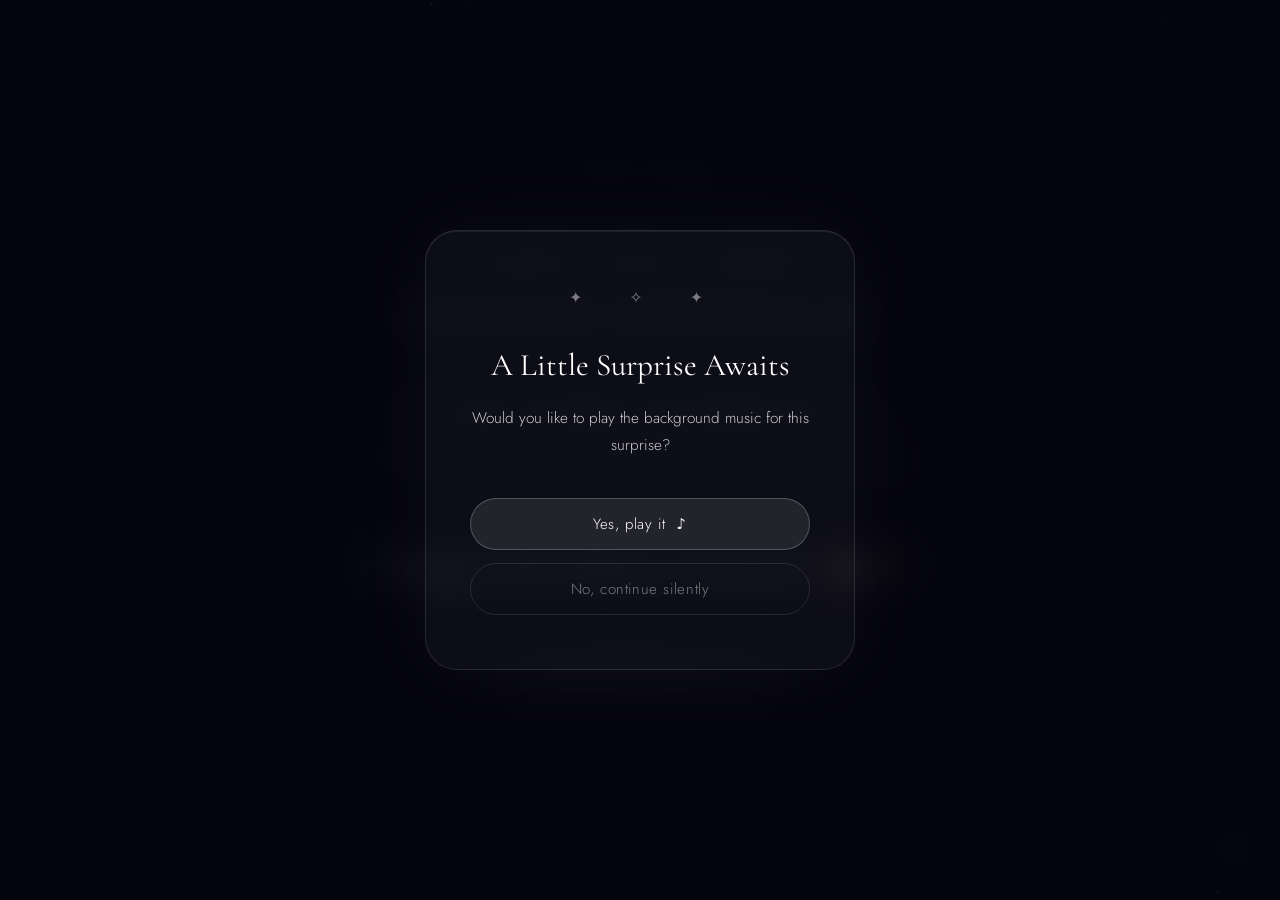
==== index.html @ 8fff5134 "Initial upload" ====
<!DOCTYPE html>
<html lang="en">
<head>
  <meta charset="UTF-8" />
  <meta name="viewport" content="width=device-width, initial-scale=1.0" />
  <title>Happy Birthday, Dayana ✨</title>
  <link rel="stylesheet" href="css/global.css" />
  <link rel="stylesheet" href="css/page1-intro.css" />
</head>
<body>

  <!-- Background layers -->
  <canvas id="starCanvas"></canvas>
  <div id="dovesLayer"></div>
  <div id="heartsLayer" class="hearts-layer"></div>

  <!-- Page transition overlay -->
  <div id="pageTransition"></div>

  <!-- Music modal (shown once per session) -->
  <div id="musicModal">
    <div class="modal-box">
      <p class="modal-stars-row">✦ &nbsp; ✧ &nbsp; ✦</p>
      <h2 class="modal-title">A Little Surprise Awaits</h2>
      <p class="modal-body">Would you like to play the background music for this surprise?</p>
      <div class="modal-btns">
        <button id="btnPlayMusic" class="btn btn-solid">Yes, play it &nbsp;♪</button>
        <button id="btnSkipMusic" class="btn btn-ghost">No, continue silently</button>
      </div>
    </div>
  </div>

  <!-- Hidden audio (present on every page for continuity) -->
  <audio id="bgMusic" preload="auto"></audio>

  <!-- Music toggle -->
  <button id="musicToggle" aria-label="Toggle music">♪</button>

  <!-- ══════════════════════════════════════════
       PAGE 1 — INTRO CONTENT
       ══════════════════════════════════════════ -->
  <main class="intro-wrapper">

    <span class="badge intro-badge">✦ &nbsp; a birthday surprise &nbsp; ✦</span>

    <div class="intro-lines">
      <p class="intro-line l1">I wanted to wish you normally…</p>
      <p class="intro-line l2">but you are not a normal person to me.</p>

      <div class="divider-line intro-divider"></div>

      <p class="intro-line l3">So I made something a little different for you.</p>
      <p class="intro-line l4">I think you'll enjoy these 3–4 minutes of my birthday gift, girl 💫</p>
    </div>

    <div class="bday-block">
      <p class="bday-text">Happy Birthday, Dayana</p>
      <span class="bday-emojis">🎂✨</span>
    </div>

    <!-- data-nav tells shared.js where to navigate -->
    <button class="btn btn-glow intro-cta" data-nav="page2-survey.html">
      Take Your Survey &nbsp;<span class="arrow">→</span>
    </button>

  </main>

  <script src="js/shared.js"></script>
  <script>
    bootShared({ hearts: true, heartCount: 6 });
  </script>
</body>
</html>
---- css/global.css ----
/* ============================================================
   global.css — Shared styles for ALL pages
   Birthday Surprise · Monic Dayana
   ============================================================ */

@import url('https://fonts.googleapis.com/css2?family=Cormorant+Garamond:ital,wght@0,300;0,400;0,600;1,300;1,400&family=Jost:wght@200;300;400;500&display=swap');

/* ─── DESIGN TOKENS ─────────────────────────────────────── */
:root {
  --bg:             #05050f;
  --bg-card:        rgba(255, 255, 255, 0.04);
  --white:          #ffffff;
  --soft:           rgba(255, 255, 255, 0.78);
  --softer:         rgba(255, 255, 255, 0.45);
  --softest:        rgba(255, 255, 255, 0.12);
  --glass-border:   rgba(255, 255, 255, 0.10);
  --glow-sm:        0 0 20px rgba(255, 255, 255, 0.06);
  --glow-md:        0 0 48px rgba(255, 255, 255, 0.08);
  --glow-lg:        0 0 80px rgba(255, 255, 255, 0.04);
  --radius:         20px;
  --radius-lg:      32px;
  --radius-pill:    100px;
  --font-display:   'Cormorant Garamond', Georgia, serif;
  --font-body:      'Jost', system-ui, sans-serif;
  --ease-smooth:    cubic-bezier(0.4, 0, 0.2, 1);
  --ease-bounce:    cubic-bezier(0.16, 1, 0.3, 1);
}

/* ─── RESET ─────────────────────────────────────────────── */
*, *::before, *::after {
  box-sizing: border-box;
  margin: 0;
  padding: 0;
}

html {
  -webkit-text-size-adjust: 100%;
  scroll-behavior: smooth;
}

body {
  background: var(--bg);
  color: var(--white);
  font-family: var(--font-body);
  font-weight: 300;
  min-height: 100dvh;
  overflow-x: hidden;
  line-height: 1.6;
  position: relative;
}

img, video { max-width: 100%; display: block; }
button { cursor: pointer; font-family: inherit; }
a { color: inherit; text-decoration: none; }

/* ─── STAR CANVAS (fixed background) ────────────────────── */
#starCanvas {
  position: fixed;
  inset: 0;
  width: 100%;
  height: 100%;
  pointer-events: none;
  z-index: 0;
}

/* ─── DOVES LAYER ────────────────────────────────────────── */
#dovesLayer {
  position: fixed;
  inset: 0;
  pointer-events: none;
  z-index: 1;
  overflow: hidden;
}

.dove {
  position: absolute;
  pointer-events: none;
  animation: doveGlide linear infinite;
  opacity: 0;
}

.dove svg { fill: white; }

@keyframes doveGlide {
  0%   { transform: translateX(-120px) translateY(0px);   opacity: 0;    }
  6%   { opacity: 0.16; }
  48%  { transform: translateX(48vw)   translateY(-28px); }
  94%  { opacity: 0.14; }
  100% { transform: translateX(112vw)  translateY(8px);   opacity: 0;    }
}

/* ─── FLOATING HEARTS ────────────────────────────────────── */
.hearts-layer {
  position: fixed;
  inset: 0;
  pointer-events: none;
  z-index: 2;
  overflow: hidden;
}

.fheart {
  position: absolute;
  bottom: -40px;
  color: rgba(255, 255, 255, 0.10);
  font-style: normal;
  user-select: none;
  animation: heartRise linear infinite;
}

@keyframes heartRise {
  0%   { bottom: -40px; opacity: 0;    transform: translateX(0)    rotate(-8deg);  }
  8%   { opacity: 1; }
  88%  { opacity: 0.4; }
  100% { bottom: 108vh;  opacity: 0;    transform: translateX(18px) rotate(8deg);   }
}

/* ─── MUSIC TOGGLE ───────────────────────────────────────── */
#musicToggle {
  position: fixed;
  bottom: 26px;
  right: 22px;
  z-index: 900;
  width: 46px;
  height: 46px;
  border-radius: 50%;
  border: 1px solid var(--glass-border);
  background: rgba(255, 255, 255, 0.05);
  backdrop-filter: blur(14px);
  -webkit-backdrop-filter: blur(14px);
  color: var(--softer);
  font-size: 1.15rem;
  display: flex;
  align-items: center;
  justify-content: center;
  transition: all 0.3s ease;
  box-shadow: var(--glow-sm);
}

#musicToggle:hover {
  background: rgba(255, 255, 255, 0.10);
  color: var(--white);
  box-shadow: var(--glow-md);
  transform: scale(1.07);
}

#musicToggle.muted { opacity: 0.38; }

/* ─── PAGE TRANSITION OVERLAY ────────────────────────────── */
#pageTransition {
  position: fixed;
  inset: 0;
  z-index: 800;
  background: var(--bg);
  opacity: 0;
  pointer-events: none;
  transition: opacity 0.42s ease;
}

#pageTransition.active {
  opacity: 1;
  pointer-events: all;
}

/* ─── MUSIC MODAL ────────────────────────────────────────── */
#musicModal {
  position: fixed;
  inset: 0;
  z-index: 950;
  background: rgba(5, 5, 15, 0.88);
  backdrop-filter: blur(18px);
  -webkit-backdrop-filter: blur(18px);
  display: flex;
  align-items: center;
  justify-content: center;
  padding: 24px;
  animation: fadeIn 0.55s ease both;
}

#musicModal.gone { display: none; }

.modal-box {
  background: var(--bg-card);
  border: 1px solid rgba(255, 255, 255, 0.11);
  border-radius: var(--radius-lg);
  padding: 54px 44px;
  max-width: 430px;
  width: 100%;
  text-align: center;
  box-shadow:
    0 0 80px rgba(200, 180, 255, 0.05),
    inset 0 1px 0 rgba(255, 255, 255, 0.07);
  animation: slideUp 0.7s var(--ease-bounce) both;
}

.modal-stars-row {
  letter-spacing: 8px;
  color: var(--softer);
  font-size: 1rem;
  margin-bottom: 30px;
}

.modal-title {
  font-family: var(--font-display);
  font-size: clamp(1.55rem, 5vw, 1.95rem);
  font-weight: 400;
  margin-bottom: 14px;
}

.modal-body {
  color: var(--soft);
  font-size: 0.96rem;
  line-height: 1.8;
  margin-bottom: 38px;
}

.modal-btns {
  display: flex;
  flex-direction: column;
  gap: 13px;
}

/* ─── BUTTONS ────────────────────────────────────────────── */
.btn {
  display: inline-flex;
  align-items: center;
  justify-content: center;
  gap: 8px;
  border: none;
  border-radius: var(--radius-pill);
  font-family: var(--font-body);
  font-weight: 300;
  font-size: 0.94rem;
  letter-spacing: 0.04em;
  padding: 14px 38px;
  transition: all 0.32s ease;
  position: relative;
  overflow: hidden;
  white-space: nowrap;
}

.btn-solid {
  background: rgba(255, 255, 255, 0.09);
  border: 1px solid rgba(255, 255, 255, 0.22);
  color: var(--white);
  backdrop-filter: blur(8px);
}

.btn-solid:hover {
  background: rgba(255, 255, 255, 0.17);
  border-color: rgba(255, 255, 255, 0.42);
  transform: translateY(-2px);
  box-shadow: 0 8px 28px rgba(255, 255, 255, 0.07);
}

.btn-ghost {
  background: transparent;
  border: 1px solid rgba(255, 255, 255, 0.11);
  color: var(--softer);
}

.btn-ghost:hover {
  border-color: rgba(255, 255, 255, 0.28);
  color: var(--soft);
  transform: translateY(-1px);
}

.btn-glow {
  background: rgba(255, 255, 255, 0.07);
  border: 1px solid rgba(255, 255, 255, 0.20);
  color: var(--white);
  letter-spacing: 0.09em;
  font-size: 0.88rem;
  text-transform: uppercase;
  padding: 15px 46px;
  box-shadow:
    0 0 22px rgba(255, 255, 255, 0.04),
    inset 0 1px 0 rgba(255, 255, 255, 0.09);
}

.btn-glow:hover {
  background: rgba(255, 255, 255, 0.13);
  border-color: rgba(255, 255, 255, 0.42);
  box-shadow:
    0 0 44px rgba(255, 255, 255, 0.10),
    0 4px 22px rgba(255, 255, 255, 0.06),
    inset 0 1px 0 rgba(255, 255, 255, 0.16);
  transform: translateY(-3px);
}

.btn-sm { padding: 10px 22px; font-size: 0.86rem; }

/* ─── UTILITY ────────────────────────────────────────────── */
.hidden { display: none !important; }

.badge {
  font-size: 0.70rem;
  letter-spacing: 0.22em;
  color: var(--softer);
  text-transform: uppercase;
  display: block;
}

.divider-line {
  width: 56px;
  height: 1px;
  background: linear-gradient(90deg, transparent, rgba(255,255,255,0.28), transparent);
  margin: 0 auto;
}

/* ─── KEYFRAMES ──────────────────────────────────────────── */
@keyframes fadeIn {
  from { opacity: 0; }
  to   { opacity: 1; }
}

@keyframes fadeInUp {
  from { opacity: 0; transform: translateY(22px); }
  to   { opacity: 1; transform: translateY(0); }
}

@keyframes slideUp {
  from { opacity: 0; transform: translateY(38px) scale(0.97); }
  to   { opacity: 1; transform: translateY(0)    scale(1);    }
}

@keyframes pulse {
  0%, 100% { opacity: 1; transform: scale(1);    }
  50%       { opacity: 0.7; transform: scale(1.05); }
}

@keyframes glowPulse {
  0%, 100% { box-shadow: 0 0 24px rgba(255,255,255,0.06); }
  50%       { box-shadow: 0 0 48px rgba(255,255,255,0.14); }
}

/* ─── SCROLLBAR ──────────────────────────────────────────── */
::-webkit-scrollbar { width: 4px; }
::-webkit-scrollbar-track { background: transparent; }
::-webkit-scrollbar-thumb { background: rgba(255,255,255,0.10); border-radius: 100px; }

::selection { background: rgba(255,255,255,0.14); color: var(--white); }

/* ─── RESPONSIVE ─────────────────────────────────────────── */
@media (max-width: 600px) {
  .modal-box { padding: 38px 22px; }
  .btn-glow  { padding: 13px 32px; }
}
---- css/page1-intro.css ----
/* ============================================================
   page1-intro.css — Styles specific to the Intro / Greeting page
   Birthday Surprise · Monic Dayana
   ============================================================ */

/* ─── LAYOUT ─────────────────────────────────────────────── */
.intro-wrapper {
  position: relative;
  z-index: 10;
  min-height: 100dvh;
  display: flex;
  flex-direction: column;
  align-items: center;
  justify-content: center;
  text-align: center;
  padding: 48px 24px 80px;
  gap: 0;
}

/* ─── BADGE ──────────────────────────────────────────────── */
.intro-badge {
  margin-bottom: 52px;
  animation: fadeInUp 0.8s 0.3s ease both;
}

/* ─── LINES ──────────────────────────────────────────────── */
.intro-lines {
  margin-bottom: 52px;
}

.intro-line {
  font-family: var(--font-display);
  font-size: clamp(1.25rem, 4.4vw, 1.9rem);
  font-weight: 300;
  line-height: 1.65;
  color: var(--soft);
  margin-bottom: 4px;
}

.l1 { animation: fadeInUp 0.9s 0.5s  ease both; font-style: italic; }
.l2 { animation: fadeInUp 0.9s 0.72s ease both; color: var(--white); font-weight: 400; }
.l3 { animation: fadeInUp 0.9s 1.05s ease both; font-style: italic; margin-top: 4px; }
.l4 {
  animation: fadeInUp 0.9s 1.28s ease both;
  font-size: clamp(0.95rem, 3vw, 1.28rem);
  color: var(--softer);
  margin-top: 6px;
}

.intro-divider {
  margin: 22px auto;
  animation: fadeIn 0.8s 0.95s ease both;
}

/* ─── BIRTHDAY HIGHLIGHT ─────────────────────────────────── */
.bday-block {
  display: flex;
  align-items: center;
  justify-content: center;
  gap: 12px;
  flex-wrap: wrap;
  margin-bottom: 52px;
  animation: fadeInUp 0.9s 1.55s ease both;
}

.bday-text {
  font-family: var(--font-display);
  font-size: clamp(1.7rem, 6.5vw, 2.7rem);
  font-weight: 600;
  letter-spacing: 0.03em;
  color: var(--white);
  text-shadow:
    0 0 36px rgba(255, 255, 255, 0.22),
    0 0 80px rgba(210, 190, 255, 0.12);
}

.bday-emojis {
  font-size: clamp(1.4rem, 4.5vw, 2rem);
  animation: pulse 2.6s ease-in-out infinite;
}

/* ─── CTA BUTTON ─────────────────────────────────────────── */
.intro-cta {
  animation: fadeInUp 0.8s 1.85s ease both;
}

.intro-cta .arrow {
  display: inline-block;
  transition: transform 0.3s ease;
}

.intro-cta:hover .arrow { transform: translateX(5px); }

/* ─── RESPONSIVE ─────────────────────────────────────────── */
@media (max-width: 480px) {
  .bday-block      { flex-direction: column; gap: 4px; }
  .intro-wrapper   { padding: 36px 20px 72px; }
}
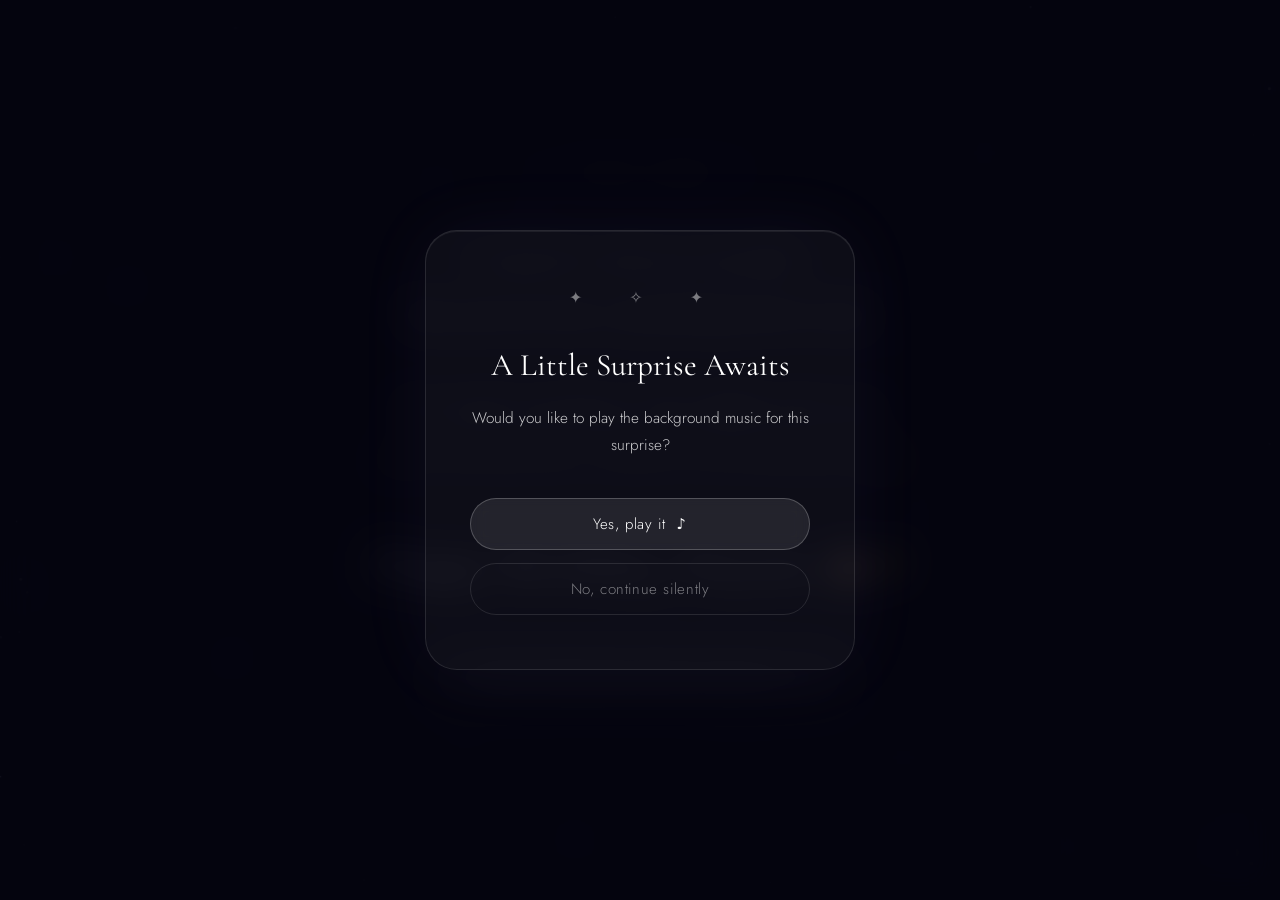
==== commit 36a75181: "vedio udpated" ====
--- a/index.html
+++ b/index.html
@@ -60,7 +60,7 @@
 
     <!-- data-nav tells shared.js where to navigate -->
     <button class="btn btn-glow intro-cta" data-nav="page2-survey.html">
-      Take Your Survey &nbsp;<span class="arrow">→</span>
+      There is something special for you &nbsp;<span class="arrow">→</span>
     </button>
 
   </main>
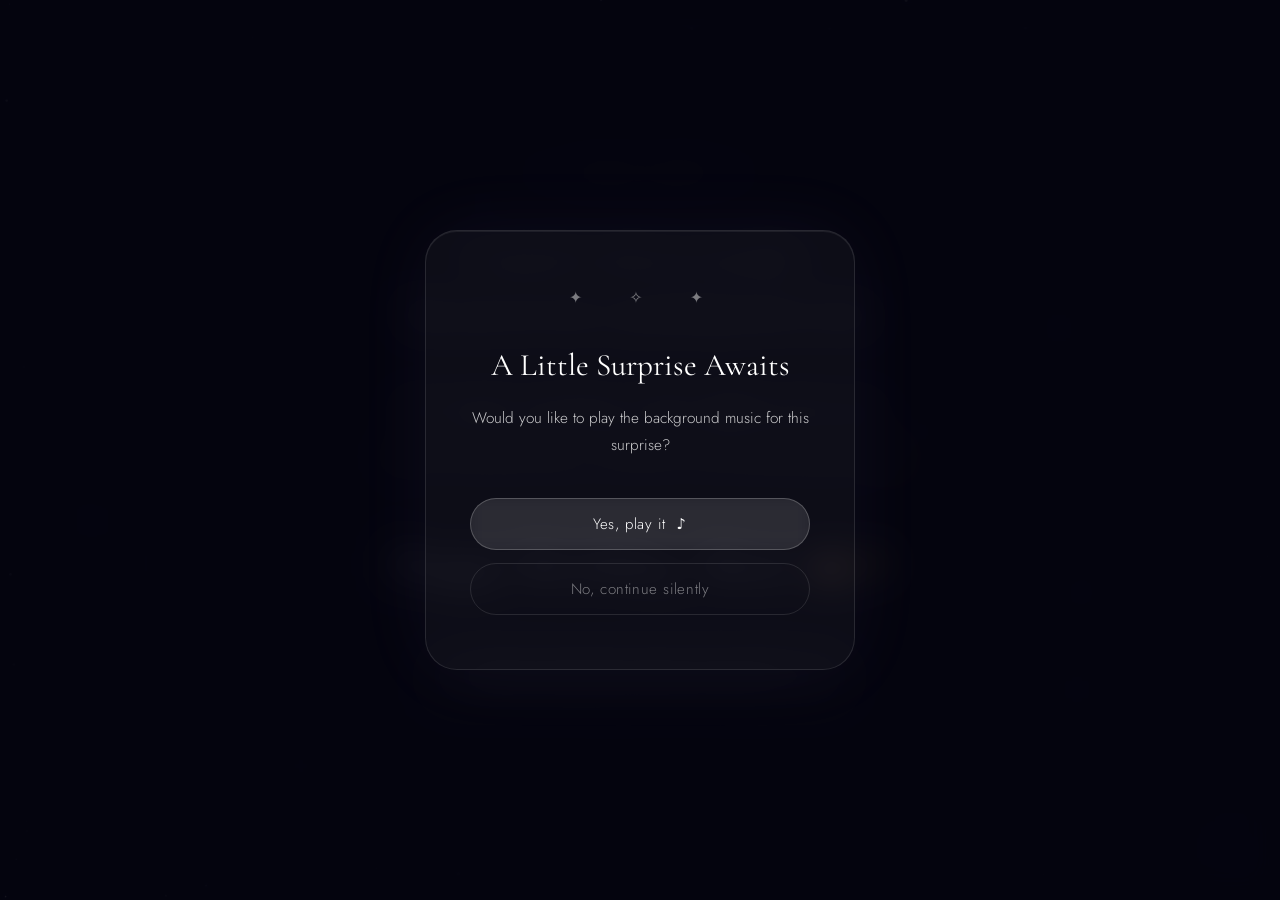
==== commit 3c59b3e9: "bug fix" ====
--- a/index.html
+++ b/index.html
@@ -54,7 +54,7 @@
     </div>
 
     <div class="bday-block">
-      <p class="bday-text">Happy Birthday, Dayana</p>
+      <p class="bday-text">Happy Birthday, Moni</p>
       <span class="bday-emojis">🎂✨</span>
     </div>
 
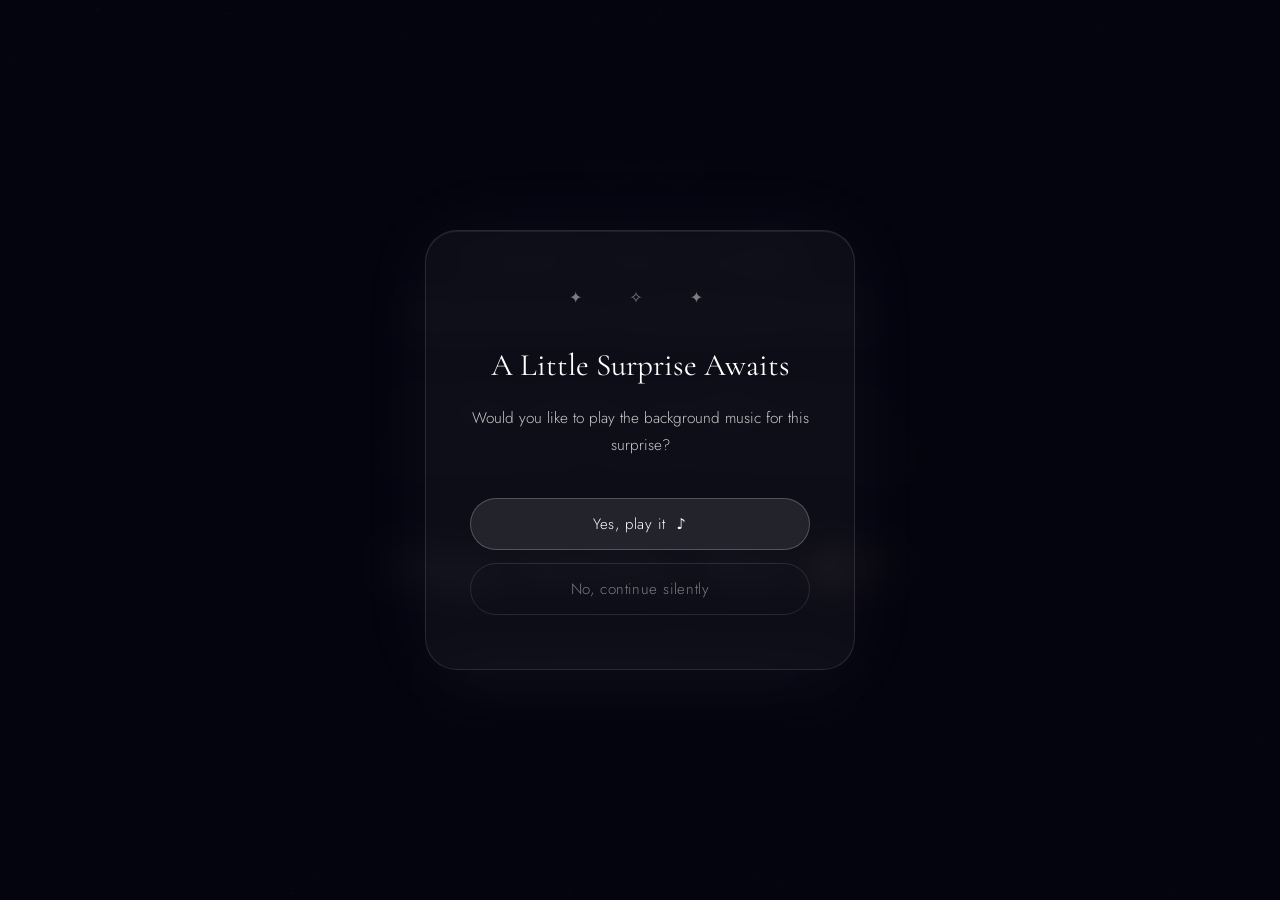
==== commit 488a2b10: "mistake" ====
--- a/index.html
+++ b/index.html
@@ -57,6 +57,7 @@
       <p class="bday-text">Happy Birthday, Moni</p>
       <span class="bday-emojis">🎂✨</span>
     </div>
+    
 
     <!-- data-nav tells shared.js where to navigate -->
     <button class="btn btn-glow intro-cta" data-nav="page2-survey.html">
